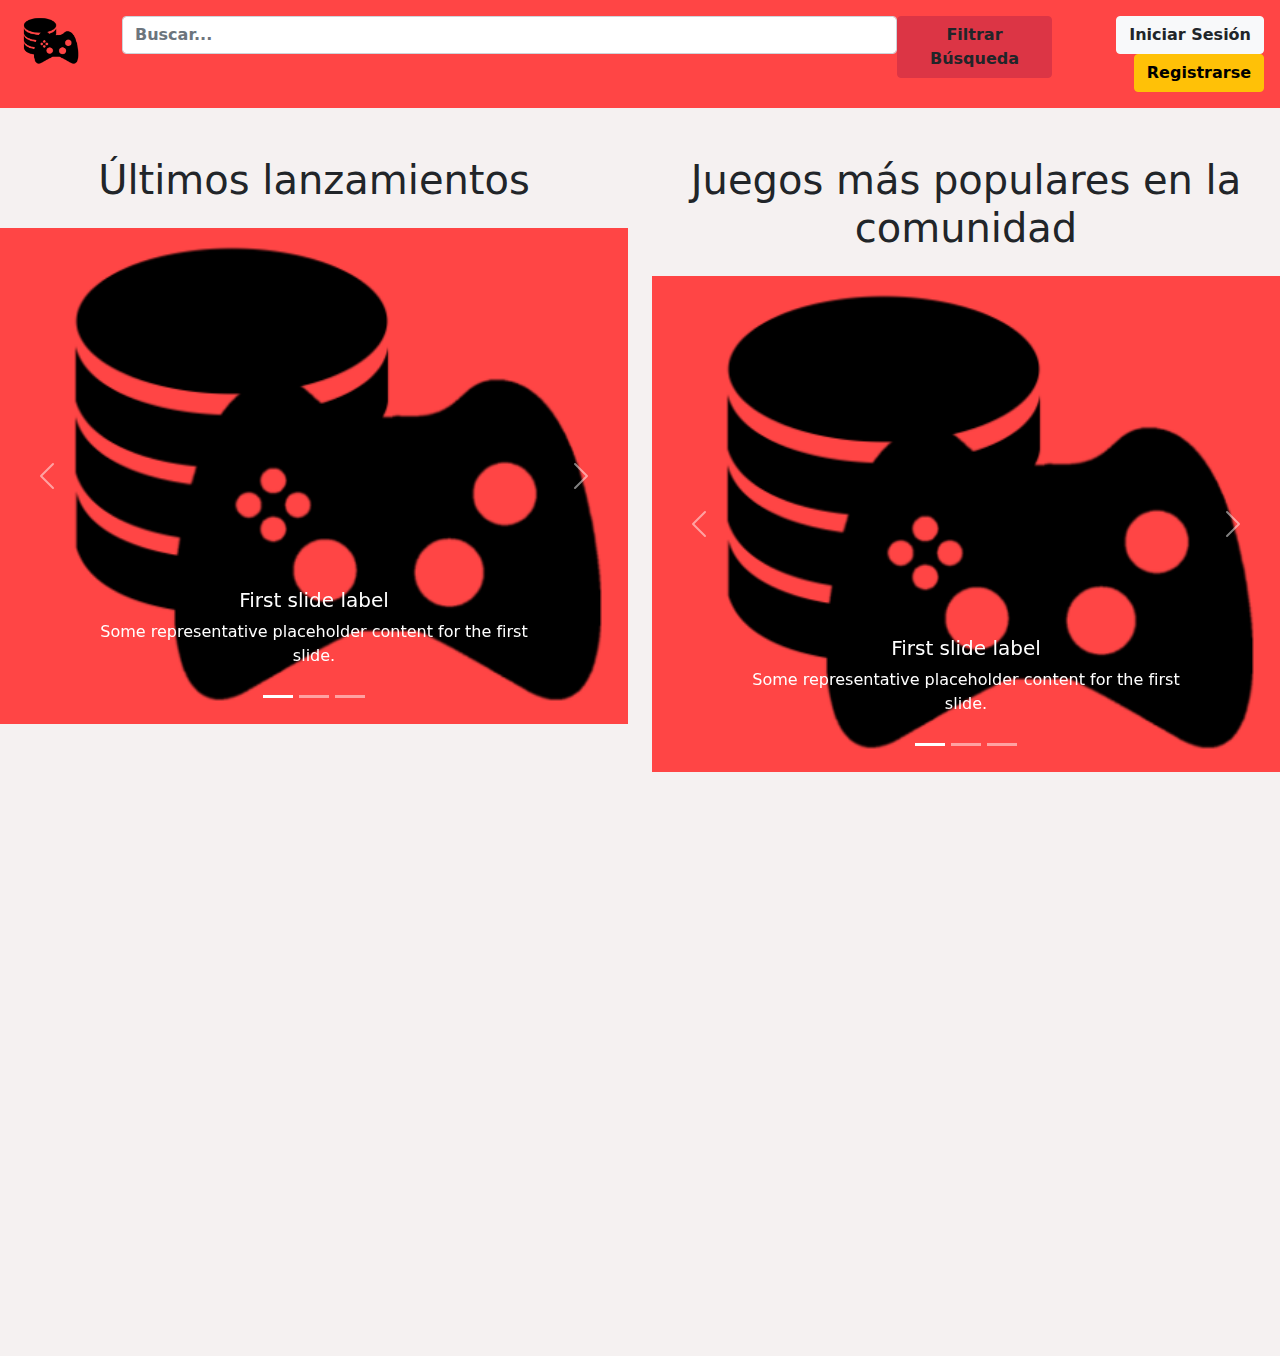
==== index.html @ 9708e52f "index bs5 carousel & navbar" ====
<!doctype html>
<html lang="es">

<head>
    <title>Title</title>
    <!-- Required meta tags -->
    <meta charset="utf-8">
    <meta name="viewport" content="width=device-width, initial-scale=1, shrink-to-fit=no">

    <!-- Bootstrap CSS v5.2.1 -->
    <link href="./css/bootstrap.min.css" rel="stylesheet">
    <link href="./css/styles.css" rel="stylesheet">

</head>

<body>
    <header class="p-3" style="background-color: #ff4545;">
        <div class="row">
            <div class="col-1">
                <a href="./index.html" class="link-dark text-decoration-none">
                    <img src="./images/logo.png" alt="logo" width="65" height="50">
                </a>
            </div>
            <div class="col-9">
                <div class="row g-0">
                    <div class="col-10">
                        <form>
                            <input type="search" class="form-control form-control-dark fw-bold" placeholder="Buscar..."
                                aria-label="Search">
                        </form>
                    </div>
                    <div class="col-2">
                        <button type="button" class="btn btn-danger text-dark fw-bolder">Filtrar Búsqueda</button>
                    </div>
                </div>
            </div>
            <div class="col-2 text-end">
                <div>
                    <button type="button" class="btn btn-light text-dark fw-bolder">Iniciar Sesión</button>
                    <button type="button" class="btn btn-warning fw-bolder">Registrarse</button>
                </div>
            </div>
        </div>
    </header>
    <main>
        <div class="row alturaContenido mt-5">
            <div class="col-6">
                <h1 class="display-6 text-center">Últimos lanzamientos</h1>
                <div id="carouselUltimosLanzamientos" class="carousel slide mt-4" data-bs-ride="carousel">
                    <div class="carousel-indicators">
                        <button type="button" data-bs-target="#carouselUltimosLanzamientos" data-bs-slide-to="0"
                            class="active" aria-current="true" aria-label="Slide 1"></button>
                        <button type="button" data-bs-target="#carouselUltimosLanzamientos" data-bs-slide-to="1"
                            aria-label="Slide 2"></button>
                        <button type="button" data-bs-target="#carouselUltimosLanzamientos" data-bs-slide-to="2"
                            aria-label="Slide 3"></button>
                    </div>
                    <div class="carousel-inner">
                        <div class="carousel-item active">
                            <img src="./images/logo.png" class="d-block w-100" alt="...">
                            <div class="carousel-caption d-none d-md-block">
                                <h5>First slide label</h5>
                                <p>Some representative placeholder content for the first slide.</p>
                            </div>
                        </div>
                        <div class="carousel-item">
                            <img src="./images/logo.png" class="d-block w-100" alt="...">
                            <div class="carousel-caption d-none d-md-block">
                                <h5>Second slide label</h5>
                                <p>Some representative placeholder content for the second slide.</p>
                            </div>
                        </div>
                        <div class="carousel-item">
                            <img src="./images/logo.png" class="d-block w-100" alt="...">
                            <div class="carousel-caption d-none d-md-block">
                                <h5>Third slide label</h5>
                                <p>Some representative placeholder content for the third slide.</p>
                            </div>
                        </div>
                    </div>
                    <button class="carousel-control-prev" type="button" data-bs-target="#carouselUltimosLanzamientos"
                        data-bs-slide="prev">
                        <span class="carousel-control-prev-icon" aria-hidden="true"></span>
                        <span class="visually-hidden">Previous</span>
                    </button>
                    <button class="carousel-control-next" type="button" data-bs-target="#carouselUltimosLanzamientos"
                        data-bs-slide="next">
                        <span class="carousel-control-next-icon" aria-hidden="true"></span>
                        <span class="visually-hidden">Next</span>
                    </button>
                </div>
            </div>
            <div class="col-6">
                <h1 class="display-6 text-center">Juegos más populares en la comunidad</h1>
                <div id="carouselMasPopulares" class="carousel slide mt-4" data-bs-ride="carousel">
                    <div class="carousel-indicators">
                        <button type="button" data-bs-target="#carouselMasPopulares" data-bs-slide-to="0" class="active"
                            aria-current="true" aria-label="Slide 1"></button>
                        <button type="button" data-bs-target="#carouselMasPopulares" data-bs-slide-to="1"
                            aria-label="Slide 2"></button>
                        <button type="button" data-bs-target="#carouselMasPopulares" data-bs-slide-to="2"
                            aria-label="Slide 3"></button>
                    </div>
                    <div class="carousel-inner">
                        <div class="carousel-item active">
                            <img src="./images/logo.png" class="d-block w-100" alt="...">
                            <div class="carousel-caption d-none d-md-block">
                                <h5>First slide label</h5>
                                <p>Some representative placeholder content for the first slide.</p>
                            </div>
                        </div>
                        <div class="carousel-item">
                            <img src="./images/logo.png" class="d-block w-100" alt="...">
                            <div class="carousel-caption d-none d-md-block">
                                <h5>Second slide label</h5>
                                <p>Some representative placeholder content for the second slide.</p>
                            </div>
                        </div>
                        <div class="carousel-item">
                            <img src="./images/logo.png" class="d-block w-100" alt="...">
                            <div class="carousel-caption d-none d-md-block">
                                <h5>Third slide label</h5>
                                <p>Some representative placeholder content for the third slide.</p>
                            </div>
                        </div>
                    </div>
                    <button class="carousel-control-prev" type="button" data-bs-target="#carouselMasPopulares"
                        data-bs-slide="prev">
                        <span class="carousel-control-prev-icon" aria-hidden="true"></span>
                        <span class="visually-hidden">Previous</span>
                    </button>
                    <button class="carousel-control-next" type="button" data-bs-target="#carouselMasPopulares"
                        data-bs-slide="next">
                        <span class="carousel-control-next-icon" aria-hidden="true"></span>
                        <span class="visually-hidden">Next</span>
                    </button>
                </div>
            </div>
        </div>
    </main>
    <footer>
        <!-- place footer here -->
    </footer>
    <!-- Bootstrap JavaScript Libraries -->
    <script src="https://cdn.jsdelivr.net/npm/@popperjs/core@2.11.6/dist/umd/popper.min.js"
        integrity="sha384-oBqDVmMz9ATKxIep9tiCxS/Z9fNfEXiDAYTujMAeBAsjFuCZSmKbSSUnQlmh/jp3" crossorigin="anonymous">
        </script>

    <script src="./js/bootstrap.min.js"></script>
</body>

</html>
---- css/styles.css ----
body{
    background-color: #f5f1f1;
}

.alturaContenido{
    height: 1200px;
}
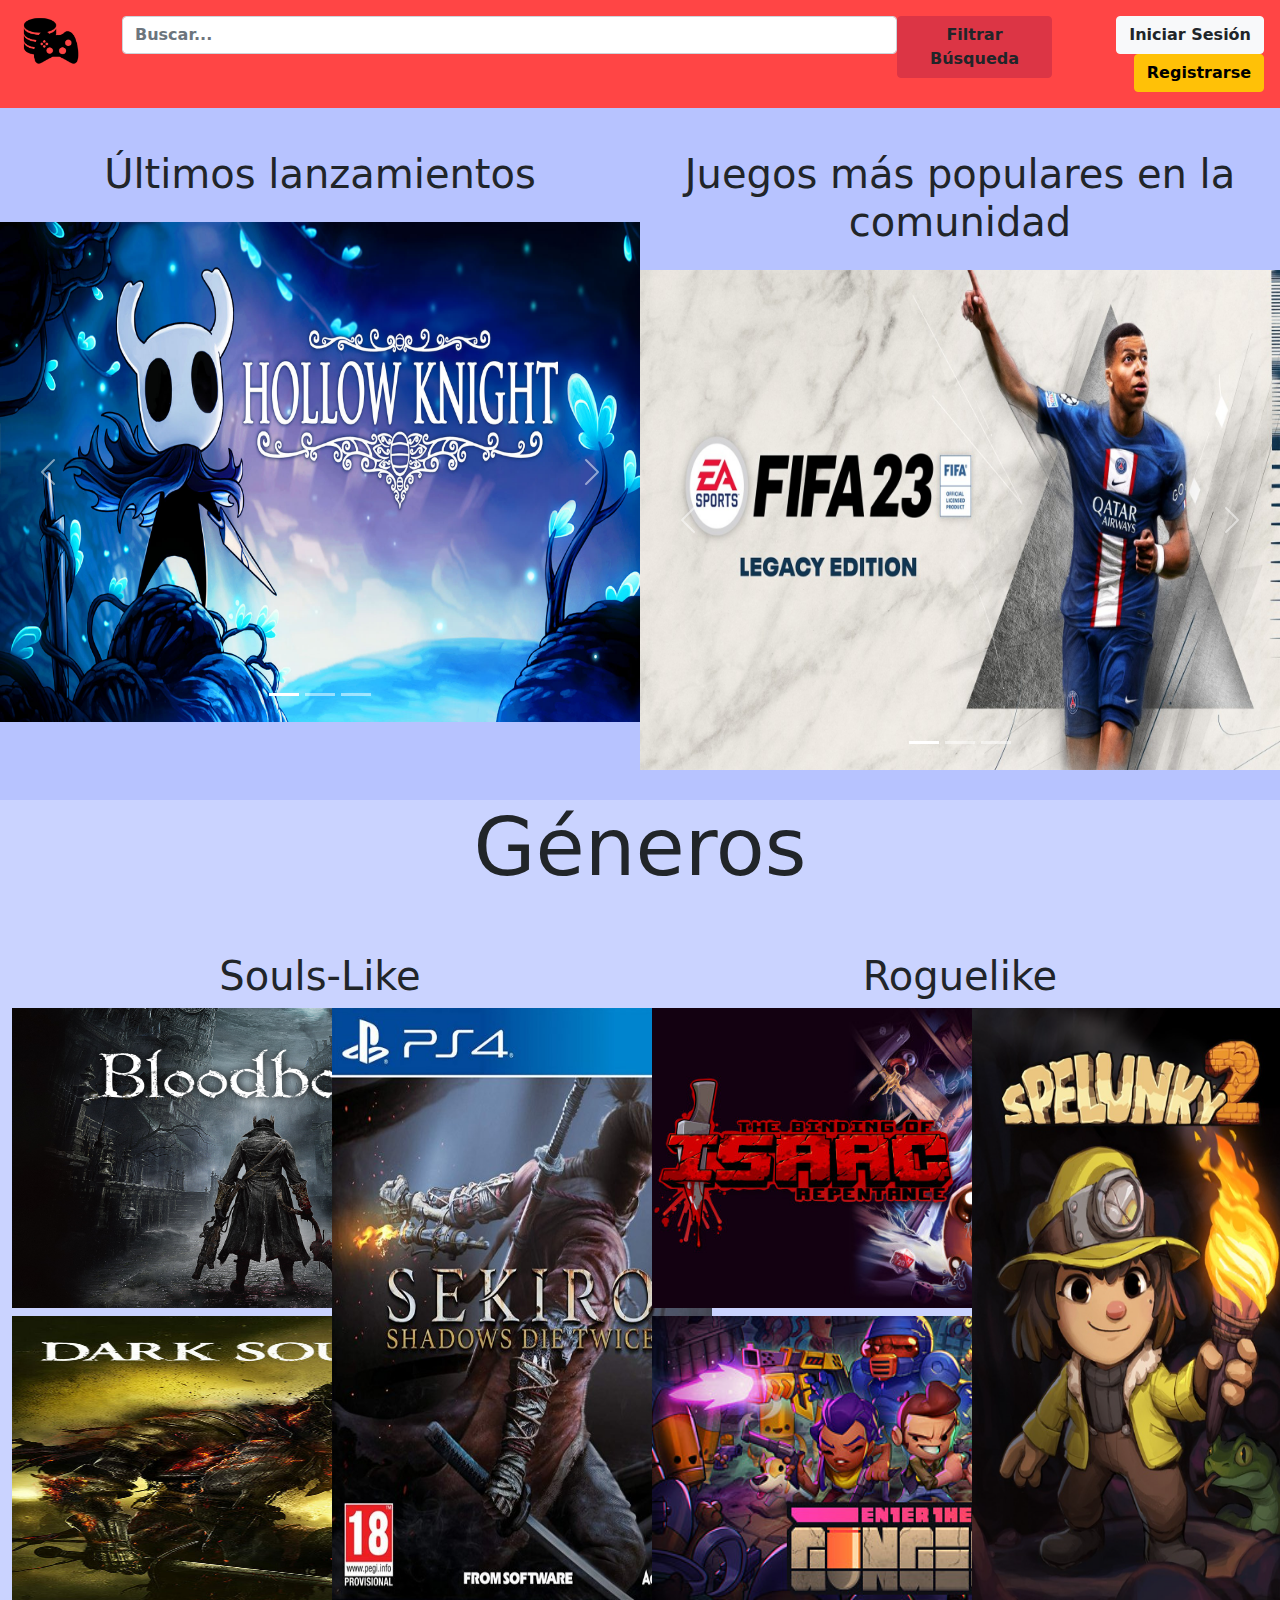
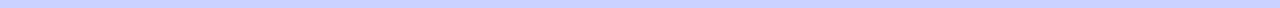
==== commit 023a9003: "index landing page pc finish" ====
--- a/index.html
+++ b/index.html
@@ -2,7 +2,8 @@
 <html lang="es">
 
 <head>
-    <title>Title</title>
+    <title>YourGamingDB - Inicio</title>
+    <link rel="icon" type="image/x-icon" href="./images/logo.png">
     <!-- Required meta tags -->
     <meta charset="utf-8">
     <meta name="viewport" content="width=device-width, initial-scale=1, shrink-to-fit=no">
@@ -13,8 +14,8 @@
 
 </head>
 
-<body>
-    <header class="p-3" style="background-color: #ff4545;">
+<body style="background-color: #b7c3ff;">
+    <header class="p-3 fixed-top" style="background-color: #ff4545;">
         <div class="row">
             <div class="col-1">
                 <a href="./index.html" class="link-dark text-decoration-none">
@@ -43,7 +44,7 @@
         </div>
     </header>
     <main>
-        <div class="row alturaContenido mt-5">
+        <div class="row alturaContenido g-0">
             <div class="col-6">
                 <h1 class="display-6 text-center">Últimos lanzamientos</h1>
                 <div id="carouselUltimosLanzamientos" class="carousel slide mt-4" data-bs-ride="carousel">
@@ -57,25 +58,13 @@
                     </div>
                     <div class="carousel-inner">
                         <div class="carousel-item active">
-                            <img src="./images/logo.png" class="d-block w-100" alt="...">
-                            <div class="carousel-caption d-none d-md-block">
-                                <h5>First slide label</h5>
-                                <p>Some representative placeholder content for the first slide.</p>
-                            </div>
+                            <img src="./images/hollow_knight.jpg" class="d-block w-100" alt="...">
                         </div>
                         <div class="carousel-item">
-                            <img src="./images/logo.png" class="d-block w-100" alt="...">
-                            <div class="carousel-caption d-none d-md-block">
-                                <h5>Second slide label</h5>
-                                <p>Some representative placeholder content for the second slide.</p>
-                            </div>
+                            <img src="./images/isaac.jpg" class="d-block w-100" alt="...">
                         </div>
                         <div class="carousel-item">
-                            <img src="./images/logo.png" class="d-block w-100" alt="...">
-                            <div class="carousel-caption d-none d-md-block">
-                                <h5>Third slide label</h5>
-                                <p>Some representative placeholder content for the third slide.</p>
-                            </div>
+                            <img src="./images/hades.jpg" class="d-block w-100" alt="...">
                         </div>
                     </div>
                     <button class="carousel-control-prev" type="button" data-bs-target="#carouselUltimosLanzamientos"
@@ -103,25 +92,13 @@
                     </div>
                     <div class="carousel-inner">
                         <div class="carousel-item active">
-                            <img src="./images/logo.png" class="d-block w-100" alt="...">
-                            <div class="carousel-caption d-none d-md-block">
-                                <h5>First slide label</h5>
-                                <p>Some representative placeholder content for the first slide.</p>
-                            </div>
+                            <img src="./images/fifa.jpg" class="d-block w-100" alt="...">
                         </div>
                         <div class="carousel-item">
-                            <img src="./images/logo.png" class="d-block w-100" alt="...">
-                            <div class="carousel-caption d-none d-md-block">
-                                <h5>Second slide label</h5>
-                                <p>Some representative placeholder content for the second slide.</p>
-                            </div>
+                            <img src="./images/gtav.jpg" class="d-block w-100" alt="...">
                         </div>
                         <div class="carousel-item">
-                            <img src="./images/logo.png" class="d-block w-100" alt="...">
-                            <div class="carousel-caption d-none d-md-block">
-                                <h5>Third slide label</h5>
-                                <p>Some representative placeholder content for the third slide.</p>
-                            </div>
+                            <img src="./images/valorant.jpg" class="d-block w-100" alt="...">
                         </div>
                     </div>
                     <button class="carousel-control-prev" type="button" data-bs-target="#carouselMasPopulares"
@@ -134,6 +111,35 @@
                         <span class="carousel-control-next-icon" aria-hidden="true"></span>
                         <span class="visually-hidden">Next</span>
                     </button>
+                </div>
+            </div>
+        </div>
+        <div class="container-fluid text-center" style="background-color: #cad3ff;">
+            <div class="row">
+                <h1 class="display-1 text-center">Géneros</h1>
+                <div class="col-6 mt-5">
+                    <h1 class="display-6">Souls-Like</h1>
+                    <div class="row">
+                        <div class="col-6">
+                            <img src="./images/bloodborne.jpeg" alt="Isaac Game" height="300" width="500">
+                            <img class="py-2" src="./images/dk3.jpg" alt="Enter The Gungeon" height="300" width="500">
+                        </div>
+                        <div class="col-6">
+                            <img src="./images/sekiro.jpg" alt="Spelunky" height="592" width="380">
+                        </div>
+                    </div>
+                </div>
+                <div class="col-6 mt-5">
+                    <h1 class="display-6">Roguelike</h1>
+                    <div class="row">
+                        <div class="col-6">
+                            <img src="./images/isaac.jpg" alt="Isaac Game" height="300" width="530">
+                            <img class="py-2" src="./images/etg.jpg" alt="Enter The Gungeon" height="300" width="530">
+                        </div>
+                        <div class="col-6">
+                            <img src="./images/spelunky.png" alt="Spelunky" height="592" width="320">
+                        </div>
+                    </div>
                 </div>
             </div>
         </div>
--- a/css/styles.css
+++ b/css/styles.css
@@ -3,5 +3,11 @@
 }
 
 .alturaContenido{
-    height: 1200px;
+    height: 650px;
+    margin-top: 150px;
+}
+
+.alturaContenido img{
+    width: 500px;
+    height: 500px;
 }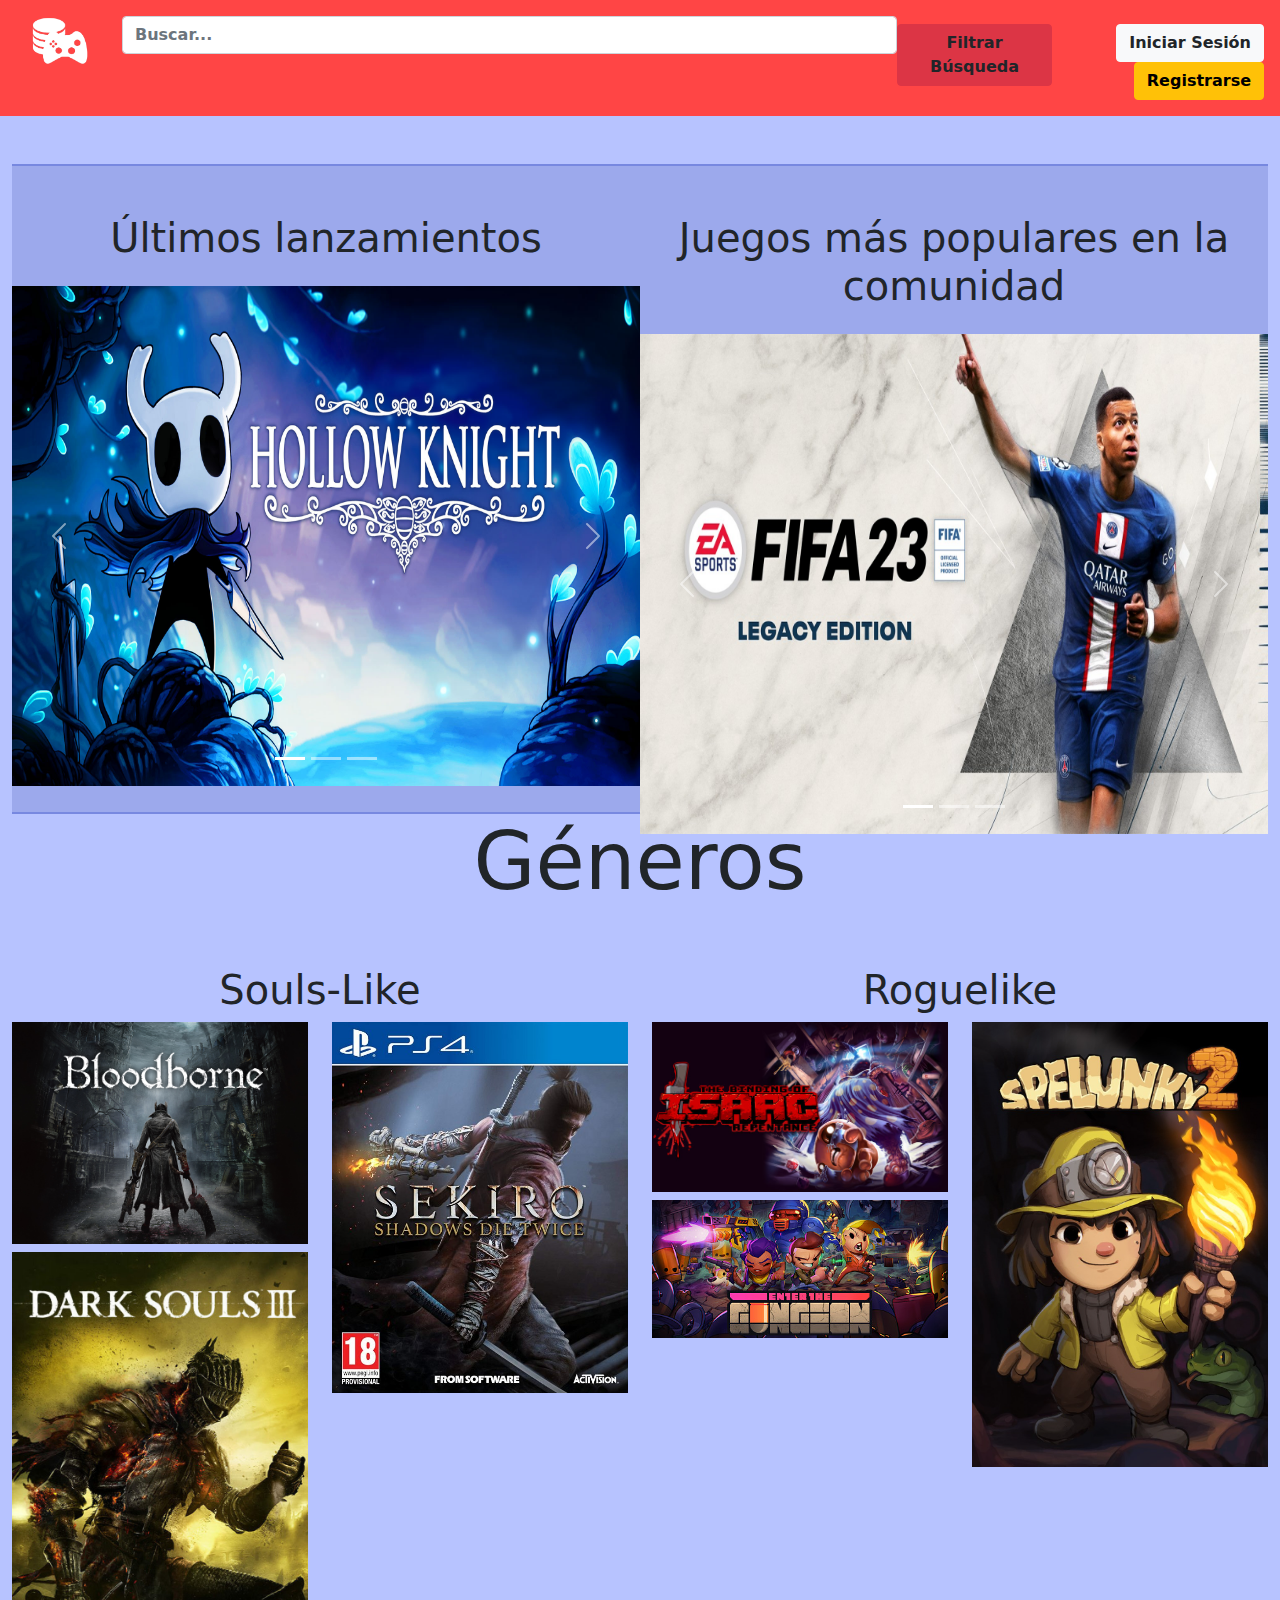
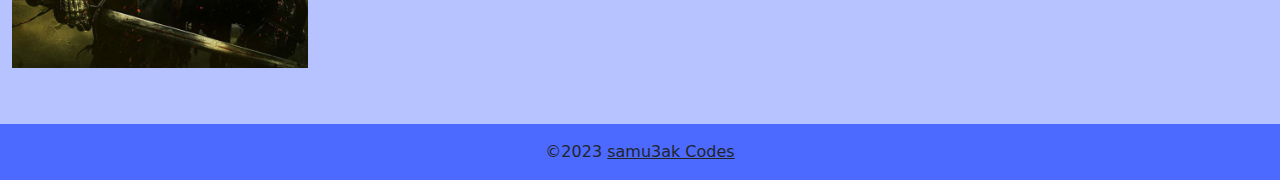
==== commit 8e63518c: "bootstrap profile view & responsive" ====
--- a/index.html
+++ b/index.html
@@ -11,141 +11,155 @@
     <!-- Bootstrap CSS v5.2.1 -->
     <link href="./css/bootstrap.min.css" rel="stylesheet">
     <link href="./css/styles.css" rel="stylesheet">
+    <link href="./css/index.css" rel="stylesheet">
 
 </head>
 
-<body style="background-color: #b7c3ff;">
-    <header class="p-3 fixed-top" style="background-color: #ff4545;">
+<body>
+    <header class="p-3">
         <div class="row">
-            <div class="col-1">
+            <div class="col-lg-1 col-sm-12 text-sm-center">
                 <a href="./index.html" class="link-dark text-decoration-none">
                     <img src="./images/logo.png" alt="logo" width="65" height="50">
                 </a>
             </div>
-            <div class="col-9">
+            <div class="col-lg-9 col-sm-12">
                 <div class="row g-0">
-                    <div class="col-10">
+                    <div class="col-lg-10">
                         <form>
                             <input type="search" class="form-control form-control-dark fw-bold" placeholder="Buscar..."
                                 aria-label="Search">
                         </form>
                     </div>
-                    <div class="col-2">
+                    <div class="col-lg-2 text-sm-center mt-sm-2">
                         <button type="button" class="btn btn-danger text-dark fw-bolder">Filtrar Búsqueda</button>
                     </div>
                 </div>
             </div>
-            <div class="col-2 text-end">
+            <div class="col-lg-2 col-sm-12 text-lg-end text-sm-center mt-sm-2">
                 <div>
-                    <button type="button" class="btn btn-light text-dark fw-bolder">Iniciar Sesión</button>
-                    <button type="button" class="btn btn-warning fw-bolder">Registrarse</button>
+                    <a href="./html/login.html"><button type="button" class="btn btn-light text-dark fw-bolder">Iniciar
+                            Sesión</button></a>
+                    <a href="./html/register.html"><button type="button"
+                            class="btn btn-warning fw-bolder">Registrarse</button></a>
                 </div>
             </div>
         </div>
     </header>
     <main>
-        <div class="row alturaContenido g-0">
-            <div class="col-6">
-                <h1 class="display-6 text-center">Últimos lanzamientos</h1>
-                <div id="carouselUltimosLanzamientos" class="carousel slide mt-4" data-bs-ride="carousel">
-                    <div class="carousel-indicators">
-                        <button type="button" data-bs-target="#carouselUltimosLanzamientos" data-bs-slide-to="0"
-                            class="active" aria-current="true" aria-label="Slide 1"></button>
-                        <button type="button" data-bs-target="#carouselUltimosLanzamientos" data-bs-slide-to="1"
-                            aria-label="Slide 2"></button>
-                        <button type="button" data-bs-target="#carouselUltimosLanzamientos" data-bs-slide-to="2"
-                            aria-label="Slide 3"></button>
+        <div class="container-fluid mt-5">
+            <div class="row alturaContenido g-0 py-5 borderColor carouselColor">
+                <div class="col-lg-6 col-sm-12">
+                    <h1 class="display-6 text-center">Últimos lanzamientos</h1>
+                    <div id="carouselUltimosLanzamientos" class="carousel slide mt-4" data-bs-ride="carousel">
+                        <div class="carousel-indicators">
+                            <button type="button" data-bs-target="#carouselUltimosLanzamientos" data-bs-slide-to="0"
+                                class="active" aria-current="true" aria-label="Slide 1"></button>
+                            <button type="button" data-bs-target="#carouselUltimosLanzamientos" data-bs-slide-to="1"
+                                aria-label="Slide 2"></button>
+                            <button type="button" data-bs-target="#carouselUltimosLanzamientos" data-bs-slide-to="2"
+                                aria-label="Slide 3"></button>
+                        </div>
+                        <div class="carousel-inner">
+                            <div class="carousel-item active">
+                                <img src="./images/hollow_knight.jpg" class="d-block w-100" alt="...">
+                            </div>
+                            <div class="carousel-item">
+                                <img src="./images/isaac.jpg" class="d-block w-100" alt="...">
+                            </div>
+                            <div class="carousel-item">
+                                <img src="./images/hades.jpg" class="d-block w-100" alt="...">
+                            </div>
+                        </div>
+                        <button class="carousel-control-prev" type="button"
+                            data-bs-target="#carouselUltimosLanzamientos" data-bs-slide="prev">
+                            <span class="carousel-control-prev-icon" aria-hidden="true"></span>
+                            <span class="visually-hidden">Previous</span>
+                        </button>
+                        <button class="carousel-control-next" type="button"
+                            data-bs-target="#carouselUltimosLanzamientos" data-bs-slide="next">
+                            <span class="carousel-control-next-icon" aria-hidden="true"></span>
+                            <span class="visually-hidden">Next</span>
+                        </button>
                     </div>
-                    <div class="carousel-inner">
-                        <div class="carousel-item active">
-                            <img src="./images/hollow_knight.jpg" class="d-block w-100" alt="...">
+                </div>
+                <div class="col-lg-6 col-sm-12">
+                    <h1 class="display-6 text-center">Juegos más populares en la comunidad</h1>
+                    <div id="carouselMasPopulares" class="carousel slide mt-4" data-bs-ride="carousel">
+                        <div class="carousel-indicators">
+                            <button type="button" data-bs-target="#carouselMasPopulares" data-bs-slide-to="0"
+                                class="active" aria-current="true" aria-label="Slide 1"></button>
+                            <button type="button" data-bs-target="#carouselMasPopulares" data-bs-slide-to="1"
+                                aria-label="Slide 2"></button>
+                            <button type="button" data-bs-target="#carouselMasPopulares" data-bs-slide-to="2"
+                                aria-label="Slide 3"></button>
                         </div>
-                        <div class="carousel-item">
-                            <img src="./images/isaac.jpg" class="d-block w-100" alt="...">
+                        <div class="carousel-inner">
+                            <div class="carousel-item active">
+                                <img src="./images/fifa.jpg" class="d-block w-100" alt="...">
+                            </div>
+                            <div class="carousel-item">
+                                <img src="./images/gtav.jpg" class="d-block w-100" alt="...">
+                            </div>
+                            <div class="carousel-item">
+                                <img src="./images/valorant.jpg" class="d-block w-100" alt="...">
+                            </div>
                         </div>
-                        <div class="carousel-item">
-                            <img src="./images/hades.jpg" class="d-block w-100" alt="...">
-                        </div>
+                        <button class="carousel-control-prev" type="button" data-bs-target="#carouselMasPopulares"
+                            data-bs-slide="prev">
+                            <span class="carousel-control-prev-icon" aria-hidden="true"></span>
+                            <span class="visually-hidden">Previous</span>
+                        </button>
+                        <button class="carousel-control-next" type="button" data-bs-target="#carouselMasPopulares"
+                            data-bs-slide="next">
+                            <span class="carousel-control-next-icon" aria-hidden="true"></span>
+                            <span class="visually-hidden">Next</span>
+                        </button>
                     </div>
-                    <button class="carousel-control-prev" type="button" data-bs-target="#carouselUltimosLanzamientos"
-                        data-bs-slide="prev">
-                        <span class="carousel-control-prev-icon" aria-hidden="true"></span>
-                        <span class="visually-hidden">Previous</span>
-                    </button>
-                    <button class="carousel-control-next" type="button" data-bs-target="#carouselUltimosLanzamientos"
-                        data-bs-slide="next">
-                        <span class="carousel-control-next-icon" aria-hidden="true"></span>
-                        <span class="visually-hidden">Next</span>
-                    </button>
-                </div>
-            </div>
-            <div class="col-6">
-                <h1 class="display-6 text-center">Juegos más populares en la comunidad</h1>
-                <div id="carouselMasPopulares" class="carousel slide mt-4" data-bs-ride="carousel">
-                    <div class="carousel-indicators">
-                        <button type="button" data-bs-target="#carouselMasPopulares" data-bs-slide-to="0" class="active"
-                            aria-current="true" aria-label="Slide 1"></button>
-                        <button type="button" data-bs-target="#carouselMasPopulares" data-bs-slide-to="1"
-                            aria-label="Slide 2"></button>
-                        <button type="button" data-bs-target="#carouselMasPopulares" data-bs-slide-to="2"
-                            aria-label="Slide 3"></button>
-                    </div>
-                    <div class="carousel-inner">
-                        <div class="carousel-item active">
-                            <img src="./images/fifa.jpg" class="d-block w-100" alt="...">
-                        </div>
-                        <div class="carousel-item">
-                            <img src="./images/gtav.jpg" class="d-block w-100" alt="...">
-                        </div>
-                        <div class="carousel-item">
-                            <img src="./images/valorant.jpg" class="d-block w-100" alt="...">
-                        </div>
-                    </div>
-                    <button class="carousel-control-prev" type="button" data-bs-target="#carouselMasPopulares"
-                        data-bs-slide="prev">
-                        <span class="carousel-control-prev-icon" aria-hidden="true"></span>
-                        <span class="visually-hidden">Previous</span>
-                    </button>
-                    <button class="carousel-control-next" type="button" data-bs-target="#carouselMasPopulares"
-                        data-bs-slide="next">
-                        <span class="carousel-control-next-icon" aria-hidden="true"></span>
-                        <span class="visually-hidden">Next</span>
-                    </button>
                 </div>
             </div>
         </div>
-        <div class="container-fluid text-center" style="background-color: #cad3ff;">
+
+        <div class="container-fluid text-center">
             <div class="row">
-                <h1 class="display-1 text-center">Géneros</h1>
-                <div class="col-6 mt-5">
+                <div class="col-lg-12 col-sm-12">
+                    <h1 class="display-1 text-center">Géneros</h1>
+                </div>
+                <div class="col-lg-6 col-sm-12 mt-5">
                     <h1 class="display-6">Souls-Like</h1>
                     <div class="row">
-                        <div class="col-6">
-                            <img src="./images/bloodborne.jpeg" alt="Isaac Game" height="300" width="500">
-                            <img class="py-2" src="./images/dk3.jpg" alt="Enter The Gungeon" height="300" width="500">
+                        <div class="col-lg-6 col-sm-12">
+                            <img class="img-fluid" src="./images/bloodborne.jpeg" alt="Isaac Game">
+                            <img class="py-2 img-fluid" src="./images/dk3.jpg" alt="Enter The Gungeon">
                         </div>
-                        <div class="col-6">
-                            <img src="./images/sekiro.jpg" alt="Spelunky" height="592" width="380">
+                        <div class="col-lg-6 col-sm-12">
+                            <img class="img-fluid" src="./images/sekiro.jpg" alt="Spelunky">
                         </div>
                     </div>
                 </div>
-                <div class="col-6 mt-5">
+                <div class="col-lg-6 col-sm-12 mt-5">
                     <h1 class="display-6">Roguelike</h1>
                     <div class="row">
-                        <div class="col-6">
-                            <img src="./images/isaac.jpg" alt="Isaac Game" height="300" width="530">
-                            <img class="py-2" src="./images/etg.jpg" alt="Enter The Gungeon" height="300" width="530">
+                        <div class="col-lg-6 col-sm-12">
+                            <img class="img-fluid" src="./images/isaac.jpg" alt="Isaac Game">
+                            <img class="py-2 img-fluid" src="./images/etg.jpg" alt="Enter The Gungeon">
                         </div>
-                        <div class="col-6">
-                            <img src="./images/spelunky.png" alt="Spelunky" height="592" width="320">
+                        <div class="col-lg-6 col-sm-12">
+                            <img class="img-fluid" src="./images/spelunky.png" alt="Spelunky">
                         </div>
                     </div>
                 </div>
             </div>
         </div>
     </main>
-    <footer>
-        <!-- place footer here -->
+    <footer class="footerColor text-center text-lg-start mt-5">
+        <!-- Copyright -->
+        <div class="text-center p-3">
+            &copy;2023
+            <a class="text-dark" href="https://www.linkedin.com/in/samuelbolivarvillanueva/" target="_blank">
+                samu3ak Codes</a>
+        </div>
+        <!-- Copyright -->
     </footer>
     <!-- Bootstrap JavaScript Libraries -->
     <script src="https://cdn.jsdelivr.net/npm/@popperjs/core@2.11.6/dist/umd/popper.min.js"
--- a/css/styles.css
+++ b/css/styles.css
@@ -1,13 +1,15 @@
-body{
-    background-color: #f5f1f1;
+body {
+    background-color: #b7c3ff;
 }
 
-.alturaContenido{
-    height: 650px;
-    margin-top: 150px;
+body header {
+    background-color: #ff4545;
 }
 
-.alturaContenido img{
-    width: 500px;
-    height: 500px;
+.profileView {
+    height: 1500px;
+}
+
+.footerColor {
+    background-color: #4c6aff;
 }--- a/css/index.css
+++ b/css/index.css
@@ -0,0 +1,17 @@
+.alturaContenido {
+    height: 650px;
+}
+
+.alturaContenido img {
+    width: 500px;
+    height: 500px;
+}
+
+.borderColor {
+    border-top: 2px solid #7788e0;
+    border-bottom: 2px solid #7788e0;
+}
+
+.carouselColor {
+    background-color: #9ca9ec;
+}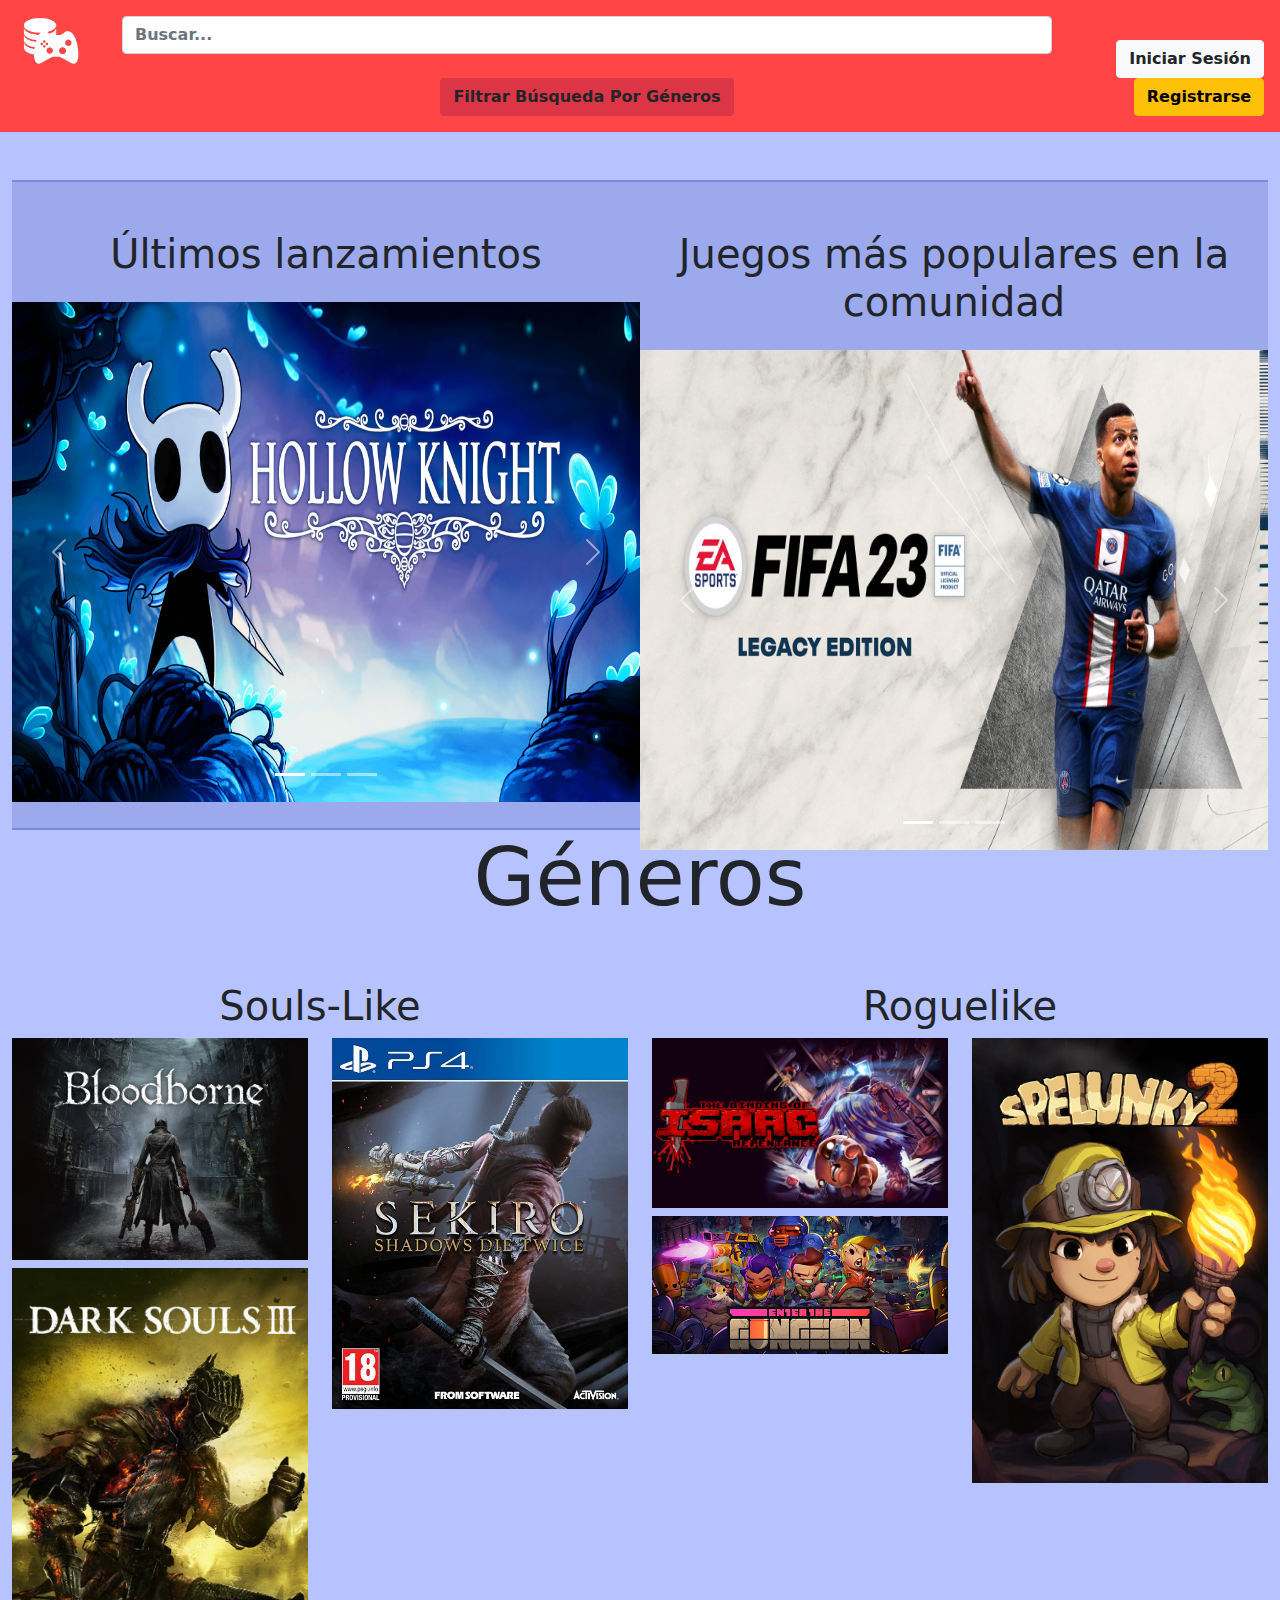
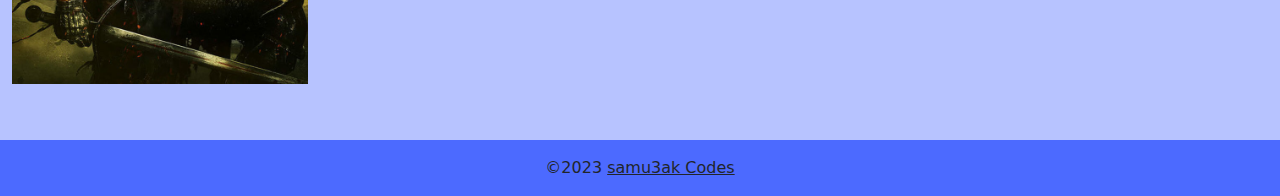
==== commit dcc14ecc: "genre filter html bs5 done" ====
--- a/index.html
+++ b/index.html
@@ -7,6 +7,9 @@
     <!-- Required meta tags -->
     <meta charset="utf-8">
     <meta name="viewport" content="width=device-width, initial-scale=1, shrink-to-fit=no">
+
+    <!-- JQuery Link -->
+    <script src="https://ajax.googleapis.com/ajax/libs/jquery/3.6.1/jquery.min.js"></script>
 
     <!-- Bootstrap CSS v5.2.1 -->
     <link href="./css/bootstrap.min.css" rel="stylesheet">
@@ -18,31 +21,35 @@
 <body>
     <header class="p-3">
         <div class="row">
-            <div class="col-lg-1 col-sm-12 text-sm-center">
+            <div class="col-lg-1 col-sm-12 text-center text-lg-start mb-4">
                 <a href="./index.html" class="link-dark text-decoration-none">
                     <img src="./images/logo.png" alt="logo" width="65" height="50">
                 </a>
             </div>
             <div class="col-lg-9 col-sm-12">
                 <div class="row g-0">
-                    <div class="col-lg-10">
+                    <div class="col-lg-12">
                         <form>
                             <input type="search" class="form-control form-control-dark fw-bold" placeholder="Buscar..."
                                 aria-label="Search">
                         </form>
                     </div>
-                    <div class="col-lg-2 text-sm-center mt-sm-2">
-                        <button type="button" class="btn btn-danger text-dark fw-bolder">Filtrar Búsqueda</button>
+                    <div class="col-lg-12 text-center mt-4">
+                        <a href="./html/generos.html"><button type="button"
+                                class="btn btn-danger text-dark fw-bolder">Filtrar Búsqueda Por Géneros</button></a>
                     </div>
                 </div>
             </div>
-            <div class="col-lg-2 col-sm-12 text-lg-end text-sm-center mt-sm-2">
-                <div>
-                    <a href="./html/login.html"><button type="button" class="btn btn-light text-dark fw-bolder">Iniciar
-                            Sesión</button></a>
-                    <a href="./html/register.html"><button type="button"
-                            class="btn btn-warning fw-bolder">Registrarse</button></a>
-                </div>
+            <div class="col-lg-2 col-sm-12 text-lg-end text-center mt-4">
+                <a href="./html/profile.html" id="profileButton" hidden><img class="img-thumbnail rounded-circle"
+                        src="./images/profile_pic_def.jpg" alt="Profile Picture" height="50" width="50"></a>
+                <a href="./html/login.html"><button type="button" class="btn btn-light text-dark fw-bolder"
+                        id="loginButton">Iniciar
+                        Sesión</button></a>
+                <a href="./html/register.html"><button type="button" class="btn btn-warning fw-bolder"
+                        id="registerButton">Registrarse</button></a>
+                <button type="button" class="btn btn-danger fw-bolder" id="logoutButton" hidden>Cerrar
+                    Sesión</button>
             </div>
         </div>
     </header>
@@ -167,6 +174,7 @@
         </script>
 
     <script src="./js/bootstrap.min.js"></script>
+    <script src="./js/main.js"></script>
 </body>
 
 </html>--- a/css/styles.css
+++ b/css/styles.css
@@ -6,10 +6,6 @@
     background-color: #ff4545;
 }
 
-.profileView {
-    height: 1500px;
-}
-
 .footerColor {
     background-color: #4c6aff;
 }